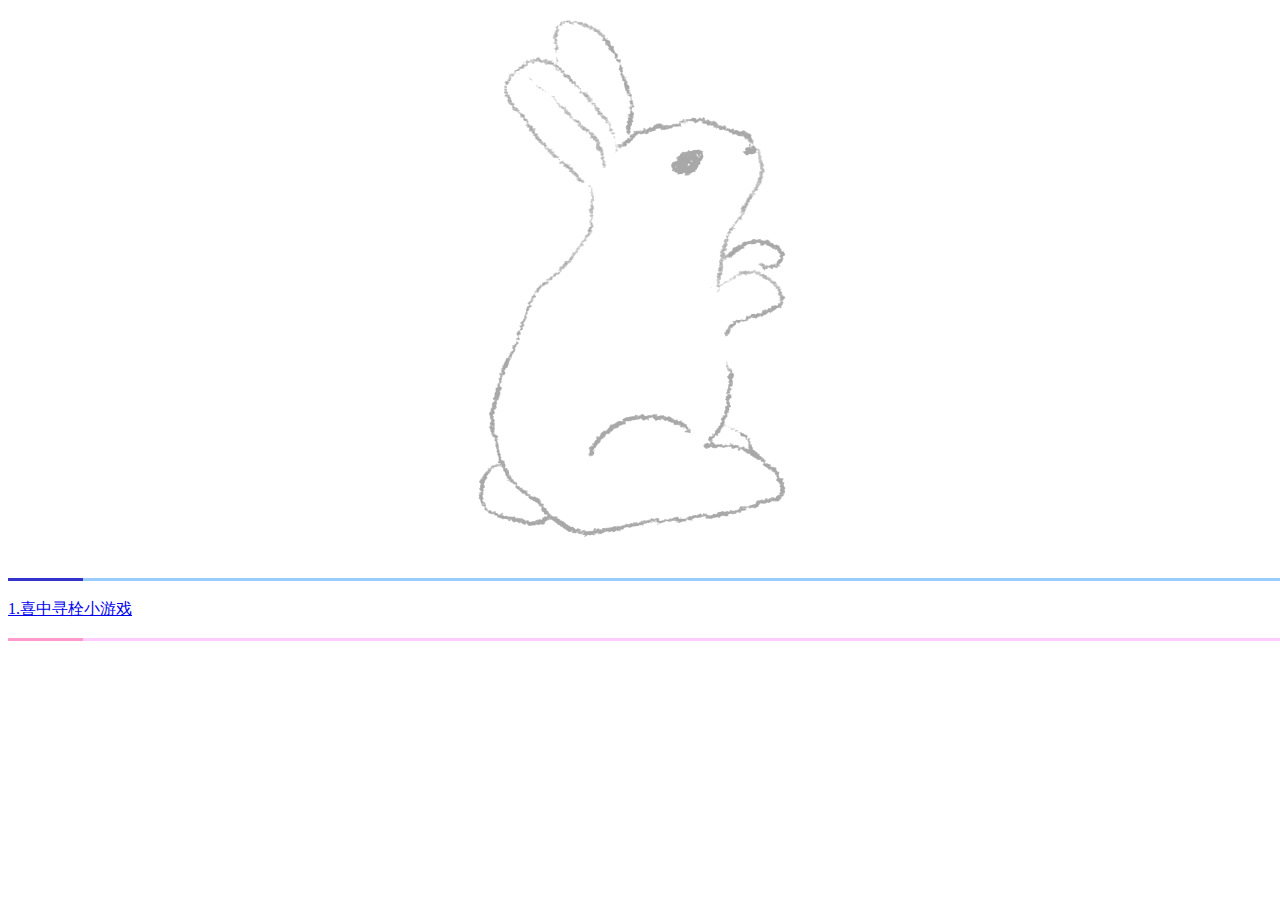
==== index.html @ 3225831c "Update index.html" ====
<!DOCTYPE html PUBLIC "-//W3C//DTD XHTML 1.0 Transitional//EN" "http://www.w3.org/TR/xhtml1/DTD/xhtml1-transitional.dtd">
<html xmlns="http://www.w3.org/1999/xhtml">
<head>
    <title>pdj/jo1兴趣小站</title>
<script src="https://cdn.staticfile.org/jquery/1.11.3/jquery.min.js">
</script>
<script>
    $(document).ready(function () {  
        $("#title").width(document.body.clientWidth / 4);
    });
    var drag = function (obj) {

        obj.bind("mousedown", start);

        function start(event) {
            if (event.button == 0) {   
                gapX = event.clientX - obj.offset().left;
                gapY = event.clientY - obj.offset().top; 
                $(document).bind("mousemove", move); 
                $(document).bind("mouseup", stop);

            }
            return false; 
        }

        function move(event) {
            obj.css({
                "left": (event.clientX - gapX) + "px",
                "top": (event.clientY - gapY) + "px"
            });
            return false;  
        }

        function stop() {  
            $(document).unbind("mousemove", move);
            $(document).unbind("mouseup", stop);

        }
    }
    obj = $("#pic");
    drag(obj);
 </script>
</head>
<body bgcolor="White">
 <div  style="text-align: center;  ">
 <div id="pic">
  <img id ="title" align="middle"   src="usagi.png" style="margin: 0 auto;" />
  </div>
  </div>
  <div style="text-align: center;  ">
  <br>
   <div style="width: 100%; height: 3px; border-left: 75px solid #ff2224; background: #99CCFF ; border-left-color: #3333CC;"></div>
    <br>
    <div align="left"  >
    <a href="arupato.github.io/index.html" title="喜中寻栓">1.喜中寻栓小游戏</a>
    </div>
      <br>
 
  <div style="width: 100%; height: 3px; border-left: 75px solid #ff2224; background: #FFCCFF ; border-left-color: #FF99CC;"></div>
   </div>

</body>
</html>
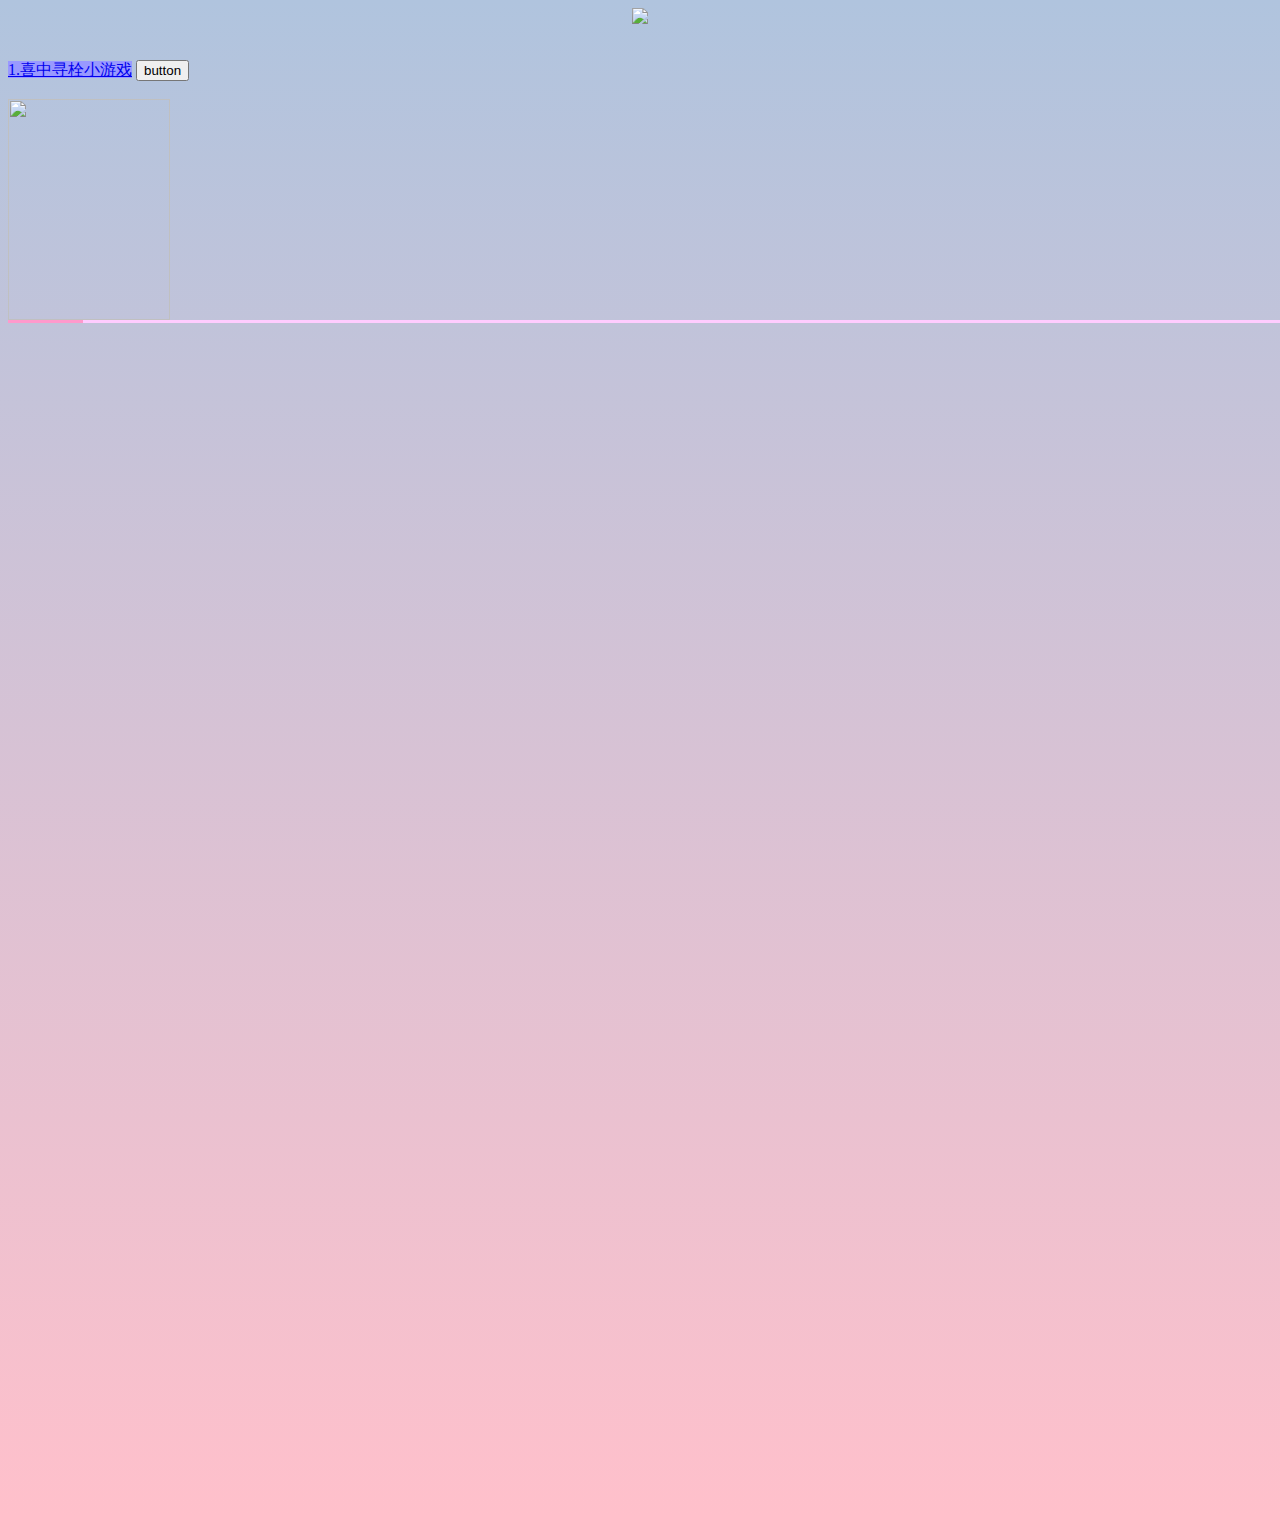
==== commit 838b5e32: "Update index.html" ====
--- a/index.html
+++ b/index.html
@@ -2,8 +2,7 @@
 <html xmlns="http://www.w3.org/1999/xhtml">
 <head>
     <title>pdj/jo1兴趣小站</title>
-<script src="https://cdn.staticfile.org/jquery/1.11.3/jquery.min.js">
-</script>
+    <script src="https://cdn.staticfile.org/jquery/1.11.3/jquery.min.js"></script>
 <script>
     $(document).ready(function () {  
         $("#title").width(document.body.clientWidth / 4);
@@ -40,24 +39,34 @@
     obj = $("#pic");
     drag(obj);
  </script>
+ <style>
+ .linear{
+background-image: linear-gradient(to top,#FFC0CB,#B0C4DE);
+height: 1500px;
+}
+</style>
 </head>
-<body bgcolor="White">
- <div  style="text-align: center;  ">
+<body  class="linear"; >
+ <div  style="text-align: center;" >
  <div id="pic">
-  <img id ="title" align="middle"   src="usagi.png" style="margin: 0 auto;" />
+  <img id ="title" align="middle"   src="images\usagi.png" style="margin: 0 auto;" />
   </div>
-  </div>
-  <div style="text-align: center;  ">
+ 
+  <div>
   <br>
-   <div style="width: 100%; height: 3px; border-left: 75px solid #ff2224; background: #99CCFF ; border-left-color: #3333CC;"></div>
     <br>
-    <div align="left"  >
-    <a href="arupato.github.io/index.html" title="喜中寻栓">1.喜中寻栓小游戏</a>
-    </div>
+    <div align="left" class="div.menu ul li a:active" >
+    <a href="/Game1.html" title="喜中寻栓" 
+            style="padding: inherit; background-color: #9999FF" >1.喜中寻栓小游戏</a>
+        <input id="Button1" type="button" value="button" /></div>
       <br>
+
+   </div>
+ </div>
+ <div>
+      <img id ="Img1"  src="images\usagi.png" style="object-position:50% 50%;width:162px;height:221px;object-fit:cover" />
  
   <div style="width: 100%; height: 3px; border-left: 75px solid #ff2224; background: #FFCCFF ; border-left-color: #FF99CC;"></div>
-   </div>
-
+ </div>
 </body>
 </html>
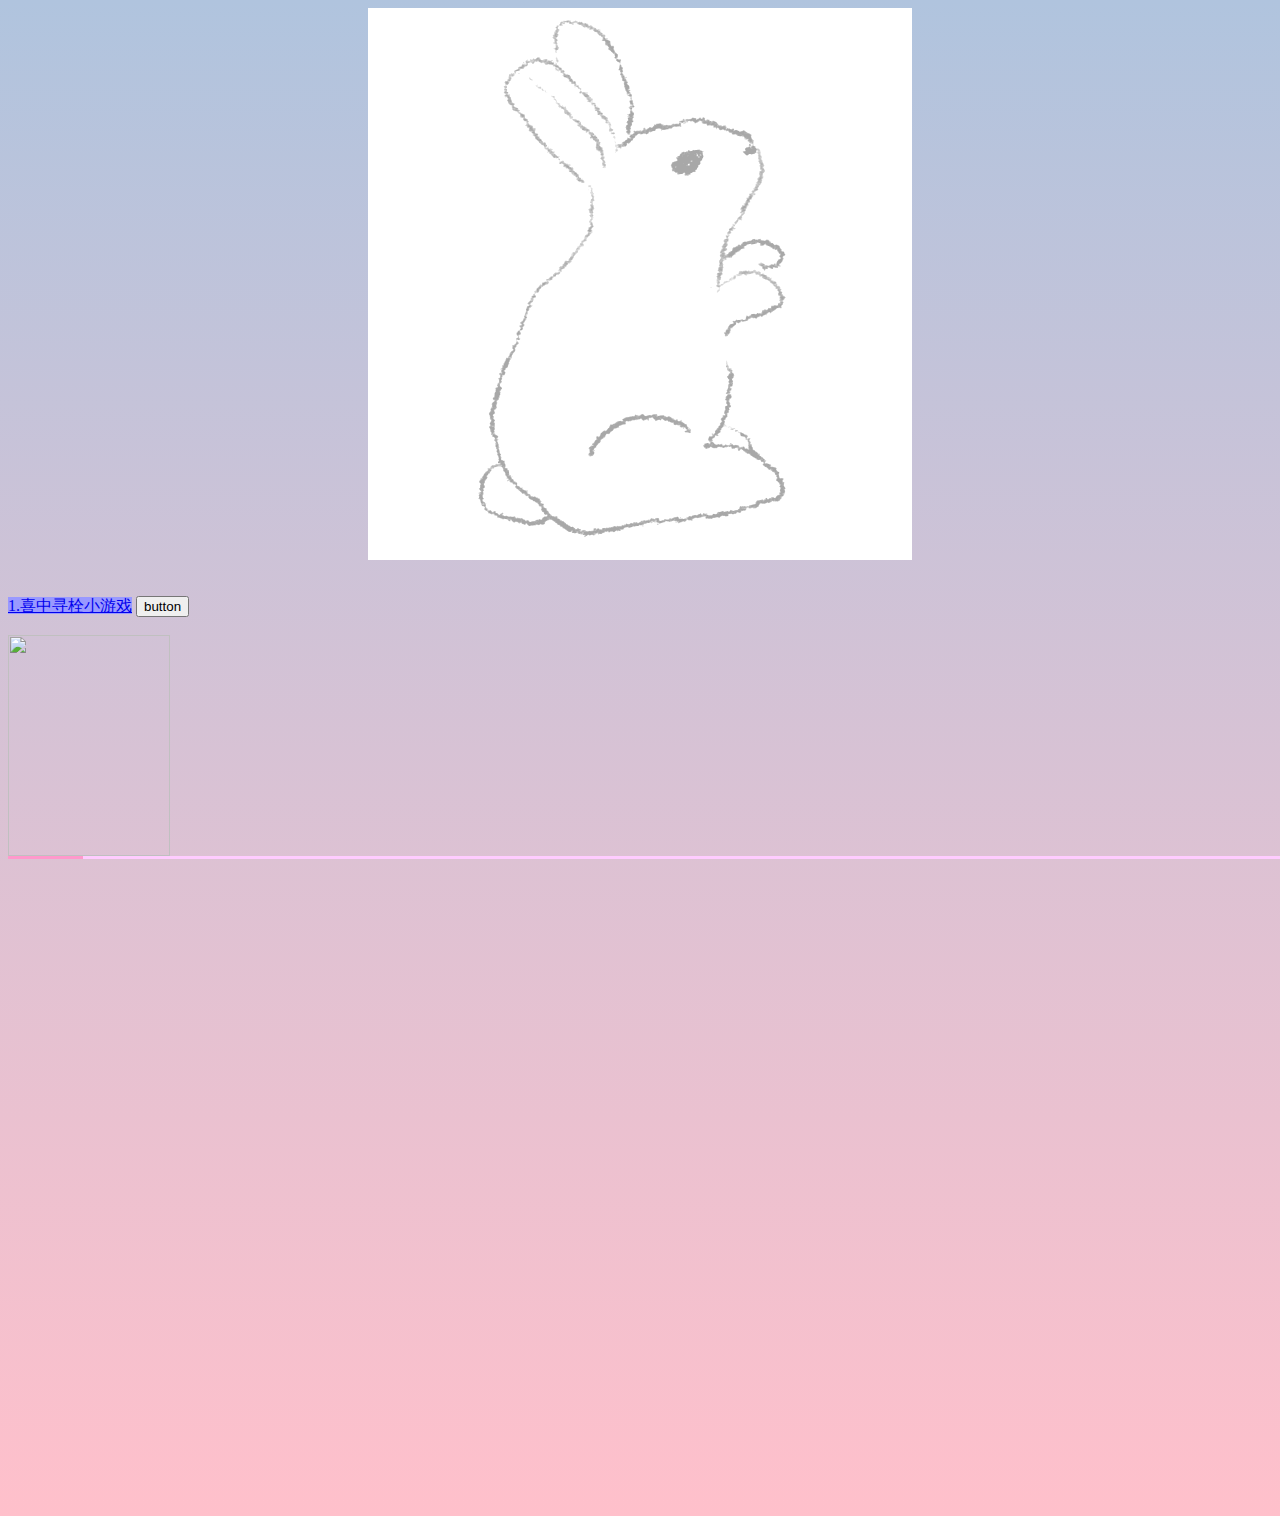
==== commit b9565dcd: "Update index.html" ====
--- a/index.html
+++ b/index.html
@@ -49,14 +49,14 @@
 <body  class="linear"; >
  <div  style="text-align: center;" >
  <div id="pic">
-  <img id ="title" align="middle"   src="images\usagi.png" style="margin: 0 auto;" />
+  <img id ="title" align="middle"   src="usagi.png" style="margin: 0 auto;" />
   </div>
  
   <div>
   <br>
     <br>
     <div align="left" class="div.menu ul li a:active" >
-    <a href="/Game1.html" title="喜中寻栓" 
+    <a href="https://arupato.github.io/myeyes.html" title="喜中寻栓" 
             style="padding: inherit; background-color: #9999FF" >1.喜中寻栓小游戏</a>
         <input id="Button1" type="button" value="button" /></div>
       <br>
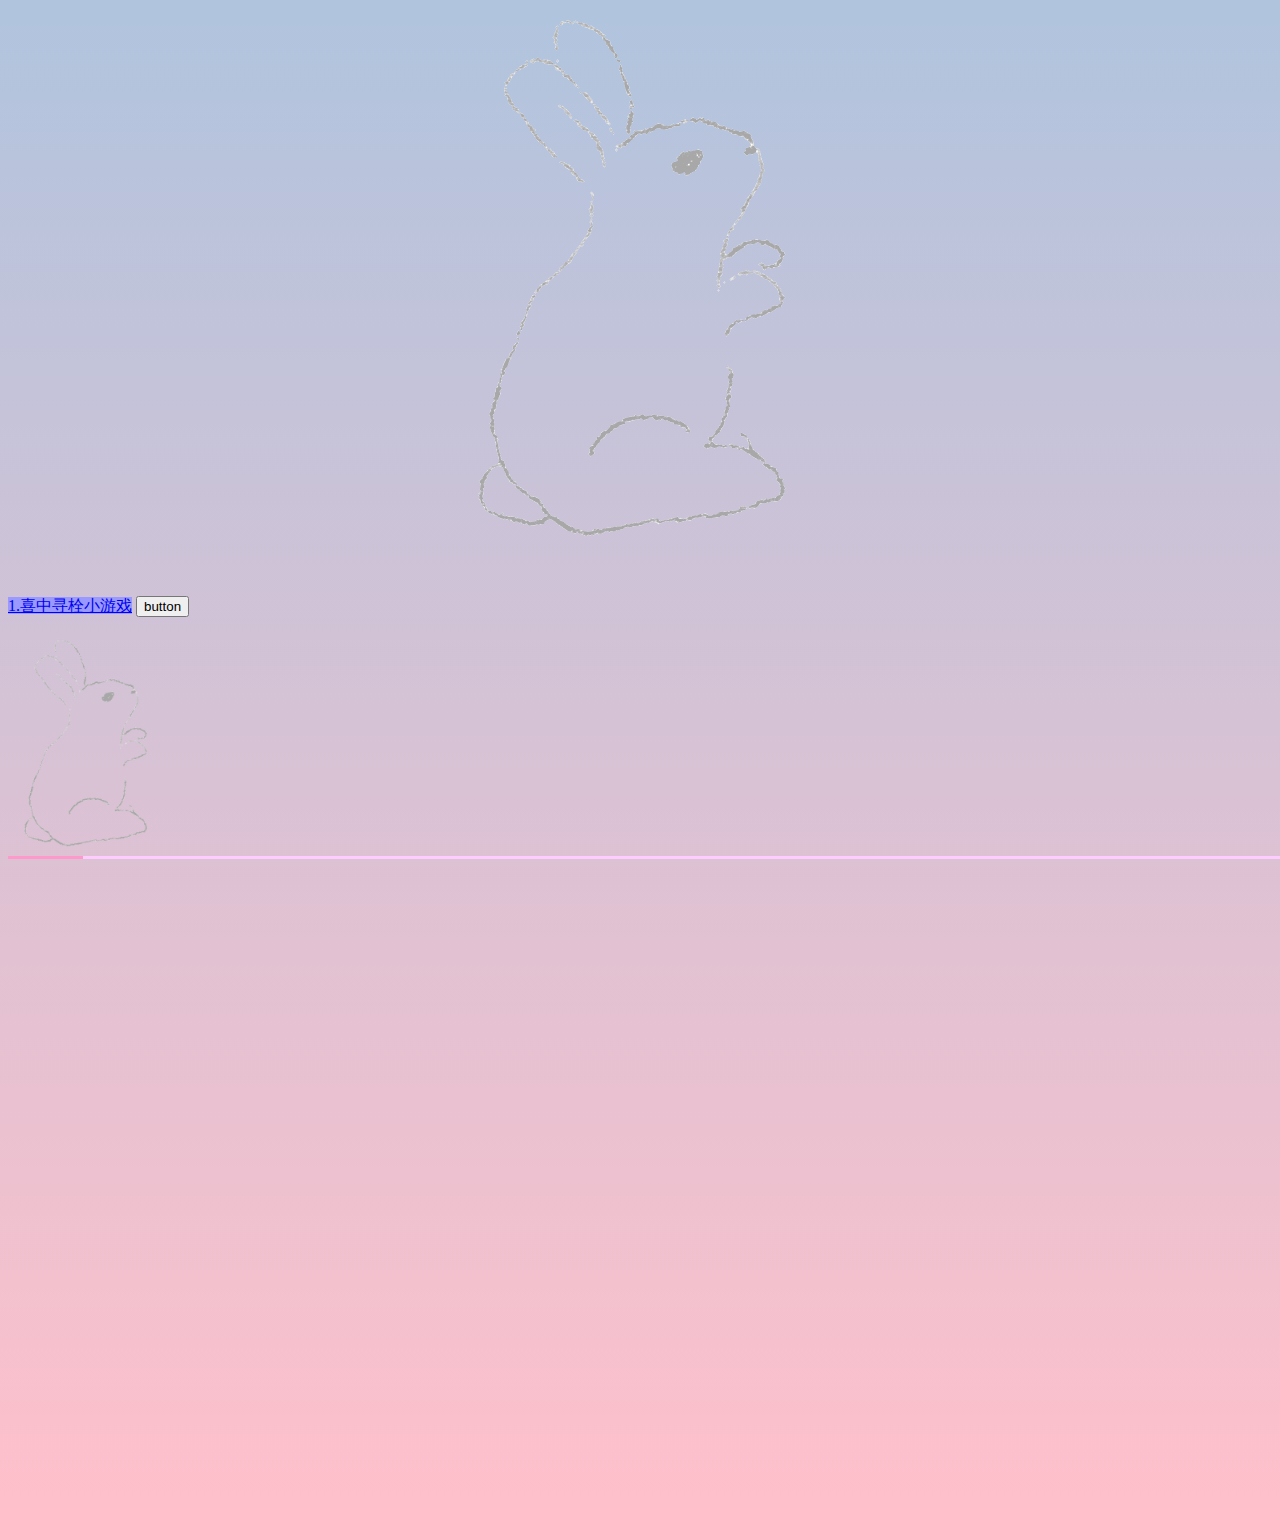
==== commit 42a19364: "Update index.html" ====
--- a/index.html
+++ b/index.html
@@ -49,7 +49,7 @@
 <body  class="linear"; >
  <div  style="text-align: center;" >
  <div id="pic">
-  <img id ="title" align="middle"   src="usagi.png" style="margin: 0 auto;" />
+  <img id ="title" align="middle"   src="images\usagi.png"  style="margin: 0 auto;" />
   </div>
  
   <div>
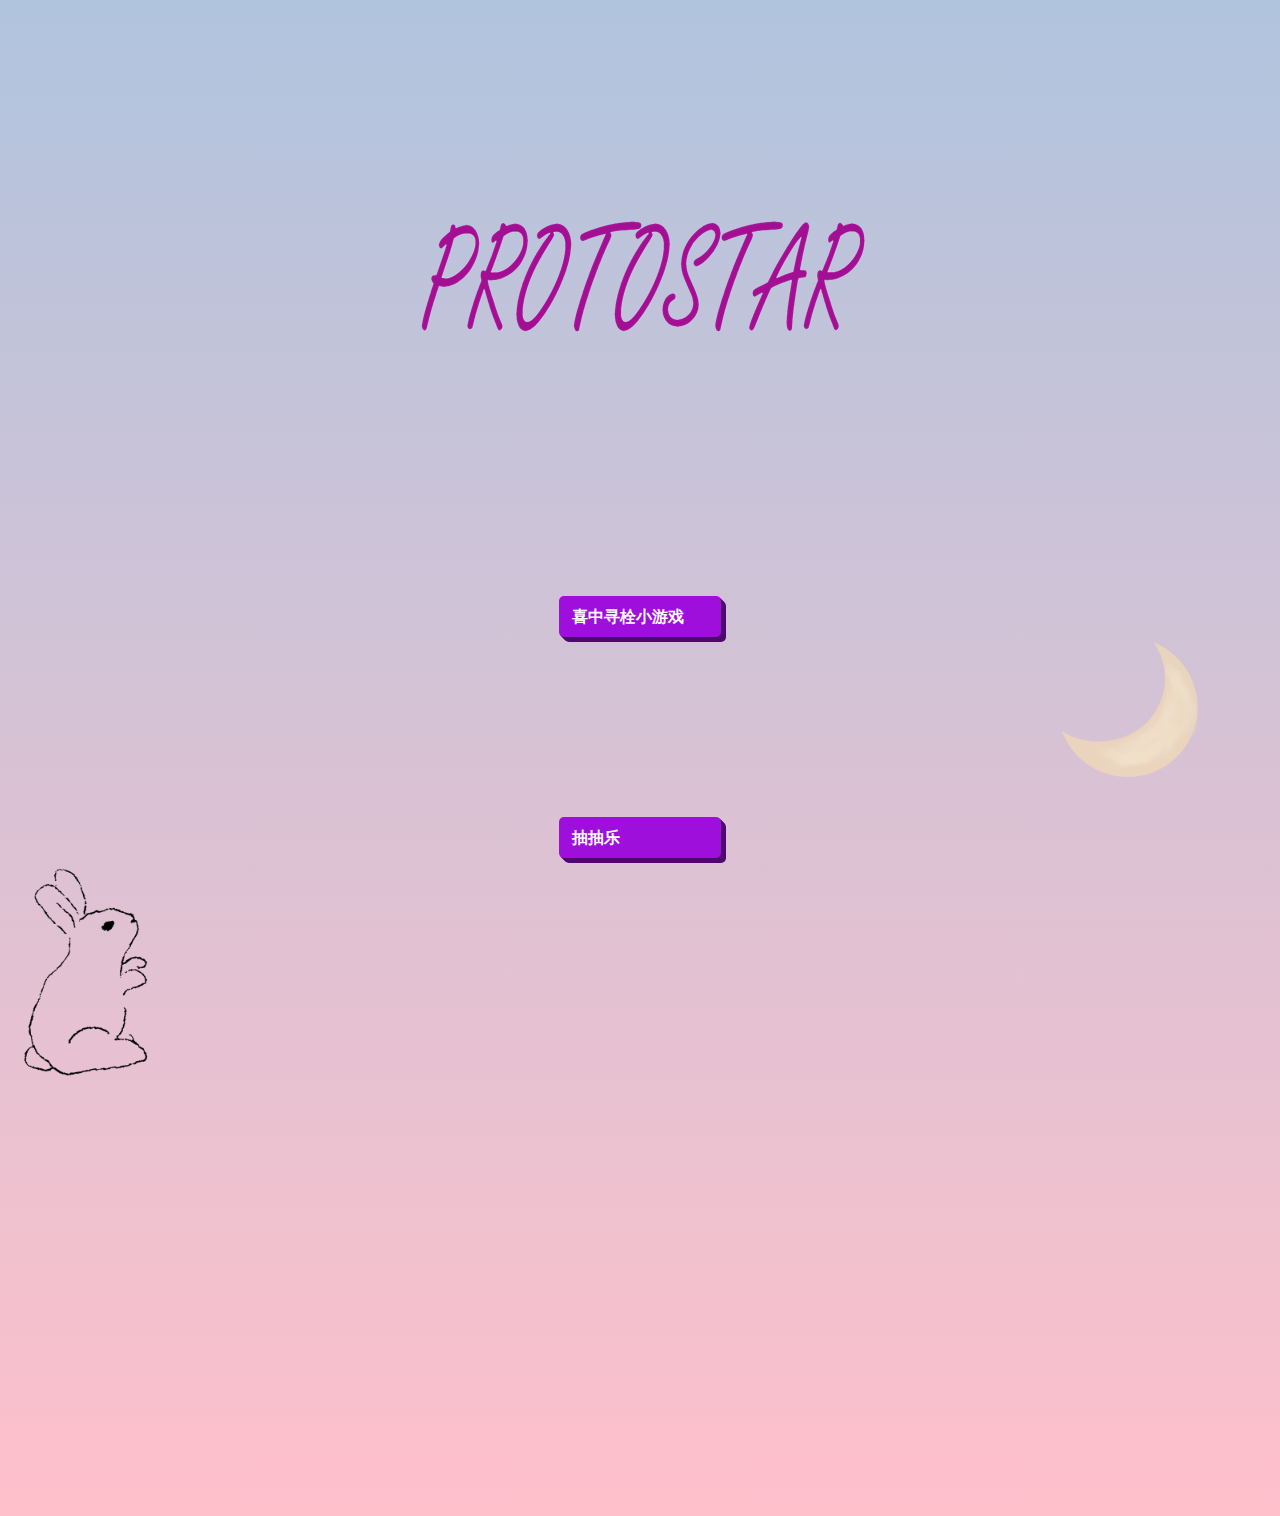
==== commit 0cef8a0e: "Update index.html" ====
--- a/index.html
+++ b/index.html
@@ -44,29 +44,66 @@
 background-image: linear-gradient(to top,#FFC0CB,#B0C4DE);
 height: 1500px;
 }
+.btnn{
+font: normal normal 700 20px/1.4em avenir-lt-w01_35-light1475496,sans-serif;
+    transition: all 0.12s ease 0s;
+    color: #FFFFFF;
+    display: inline-block;
+    margin-top: calc(-1 * 0px);
+    position: relative;
+    white-space: nowrap;
+         top: 10px;
+         left: 13px;
+         height: 41px;
+         width: 162px;
+     }
+.alink
+{
+    border-radius: 5px; 
+    position:absolute; 
+    background-color: rgba(159, 15, 219, 1);
+    border: solid rgba(255, 255, 255, 1) 0px;
+    box-shadow: 1px 1px #4F086E, 2px 2px #4F086E, 3px 3px #4F086E, 4px 4px #4F086E, 5px 5px #4F086E;
+    transition: all 0.12s ease 0s; 
+    }
 </style>
 </head>
 <body  class="linear"; >
  <div  style="text-align: center;" >
  <div id="pic">
-  <img id ="title" align="middle"   src="images\usagi.png"  style="margin: 0 auto;" />
+  <img id ="title" align="middle"   src="images\LOGO.png" style="margin: 0 auto;" />
   </div>
  
   <div>
   <br>
     <br>
-    <div align="left" class="div.menu ul li a:active" >
-    <a href="https://arupato.github.io/myeyes.html" title="喜中寻栓" 
-            style="padding: inherit; background-color: #9999FF" >1.喜中寻栓小游戏</a>
-        <input id="Button1" type="button" value="button" /></div>
-      <br>
+    <div align="left"   
+          style="object-position:50% 50%;width:162px;height:177px; object-fit:cover;margin: 0 auto;"  > 
+            <a href="E:/project/kmt/WebApplication1/WebApplication1/Game1.html" class="alink"><span class="btnn" id="Button1"   
+                style="font-family: 宋体, Arial, Helvetica, sans-serif; font-size: medium">喜中寻栓小游戏</span></a>
+                <div  style="width: 152px; margin-top: 0px; position: relative; top: 0px; left: 434px;">
+      <img id ="Img2"  src="images\tsuki.png" 
+          
+                    style="object-position:50% 50%;width:162px;height:221px;object-fit:cover; right: 0px; margin-left: 59px;" />
+  
+ </div>
+  
+          <div align="left"   style="object-position:50% 50%;width:162px;height:121px;object-fit:cover;margin: 0 auto;"  > 
+            <a href="E:/project/kmt/WebApplication1/WebApplication1/Game1.html" class="alink"><span class="btnn" id="Span1"   
+                style="font-family: 宋体, Arial, Helvetica, sans-serif; font-size: medium">抽抽乐</span></a>
+                <div  style="width: 152px; margin-top: 0px; position: relative; top: 0px; left: 434px;"> 
+ </div>
+  
+      </div>
+  
+      </div> 
+   </div>
+ </div>  
+  
+ <div>
+      <img id ="Img1"  src="images\usagi.png" 
+          style="object-position:50% 50%;width:162px;height:221px;object-fit:cover; margin-top: 91px;" />
 
-   </div>
  </div>
- <div>
-      <img id ="Img1"  src="images\usagi.png" style="object-position:50% 50%;width:162px;height:221px;object-fit:cover" />
- 
-  <div style="width: 100%; height: 3px; border-left: 75px solid #ff2224; background: #FFCCFF ; border-left-color: #FF99CC;"></div>
- </div>
-</body>
+  </body>
 </html>
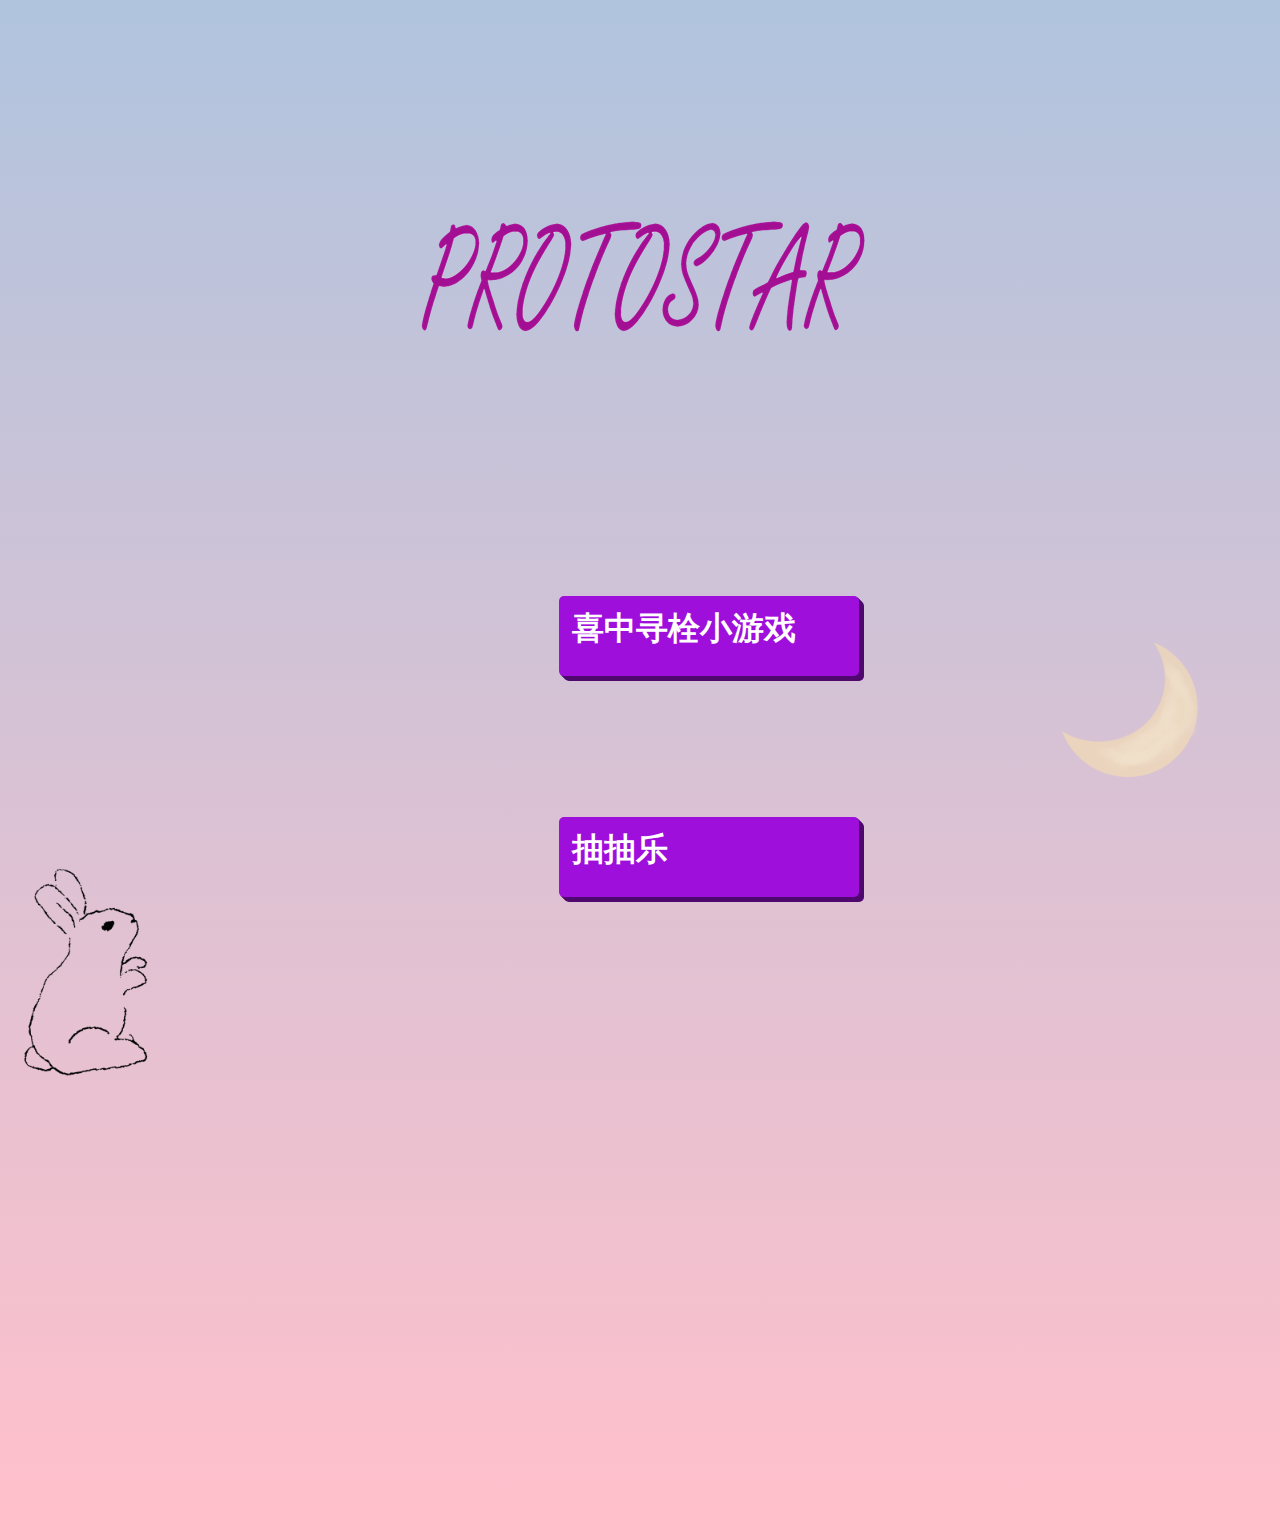
==== commit 05bbe795: "Update index.html" ====
--- a/index.html
+++ b/index.html
@@ -54,8 +54,9 @@
     white-space: nowrap;
          top: 10px;
          left: 13px;
-         height: 41px;
-         width: 162px;
+         height: 80px;
+         width: 300px;
+         font-size:xx-large;
      }
 .alink
 {
@@ -79,18 +80,16 @@
     <br>
     <div align="left"   
           style="object-position:50% 50%;width:162px;height:177px; object-fit:cover;margin: 0 auto;"  > 
-            <a href="E:/project/kmt/WebApplication1/WebApplication1/Game1.html" class="alink"><span class="btnn" id="Button1"   
-                style="font-family: 宋体, Arial, Helvetica, sans-serif; font-size: medium">喜中寻栓小游戏</span></a>
+            <a href="https://arupato.github.io/myeyes.html" class="alink"><span class="btnn" id="Button1"  >喜中寻栓小游戏</span></a>
                 <div  style="width: 152px; margin-top: 0px; position: relative; top: 0px; left: 434px;">
-      <img id ="Img2"  src="images\tsuki.png" 
-          
+      <img id ="Img2"  src="images\tsuki.png"  
                     style="object-position:50% 50%;width:162px;height:221px;object-fit:cover; right: 0px; margin-left: 59px;" />
   
  </div>
   
           <div align="left"   style="object-position:50% 50%;width:162px;height:121px;object-fit:cover;margin: 0 auto;"  > 
-            <a href="E:/project/kmt/WebApplication1/WebApplication1/Game1.html" class="alink"><span class="btnn" id="Span1"   
-                style="font-family: 宋体, Arial, Helvetica, sans-serif; font-size: medium">抽抽乐</span></a>
+            <a href="https://arupato.github.io/random101.html" class="alink"><span class="btnn" id="Span1" >
+            抽抽乐</span></a>
                 <div  style="width: 152px; margin-top: 0px; position: relative; top: 0px; left: 434px;"> 
  </div>
   
